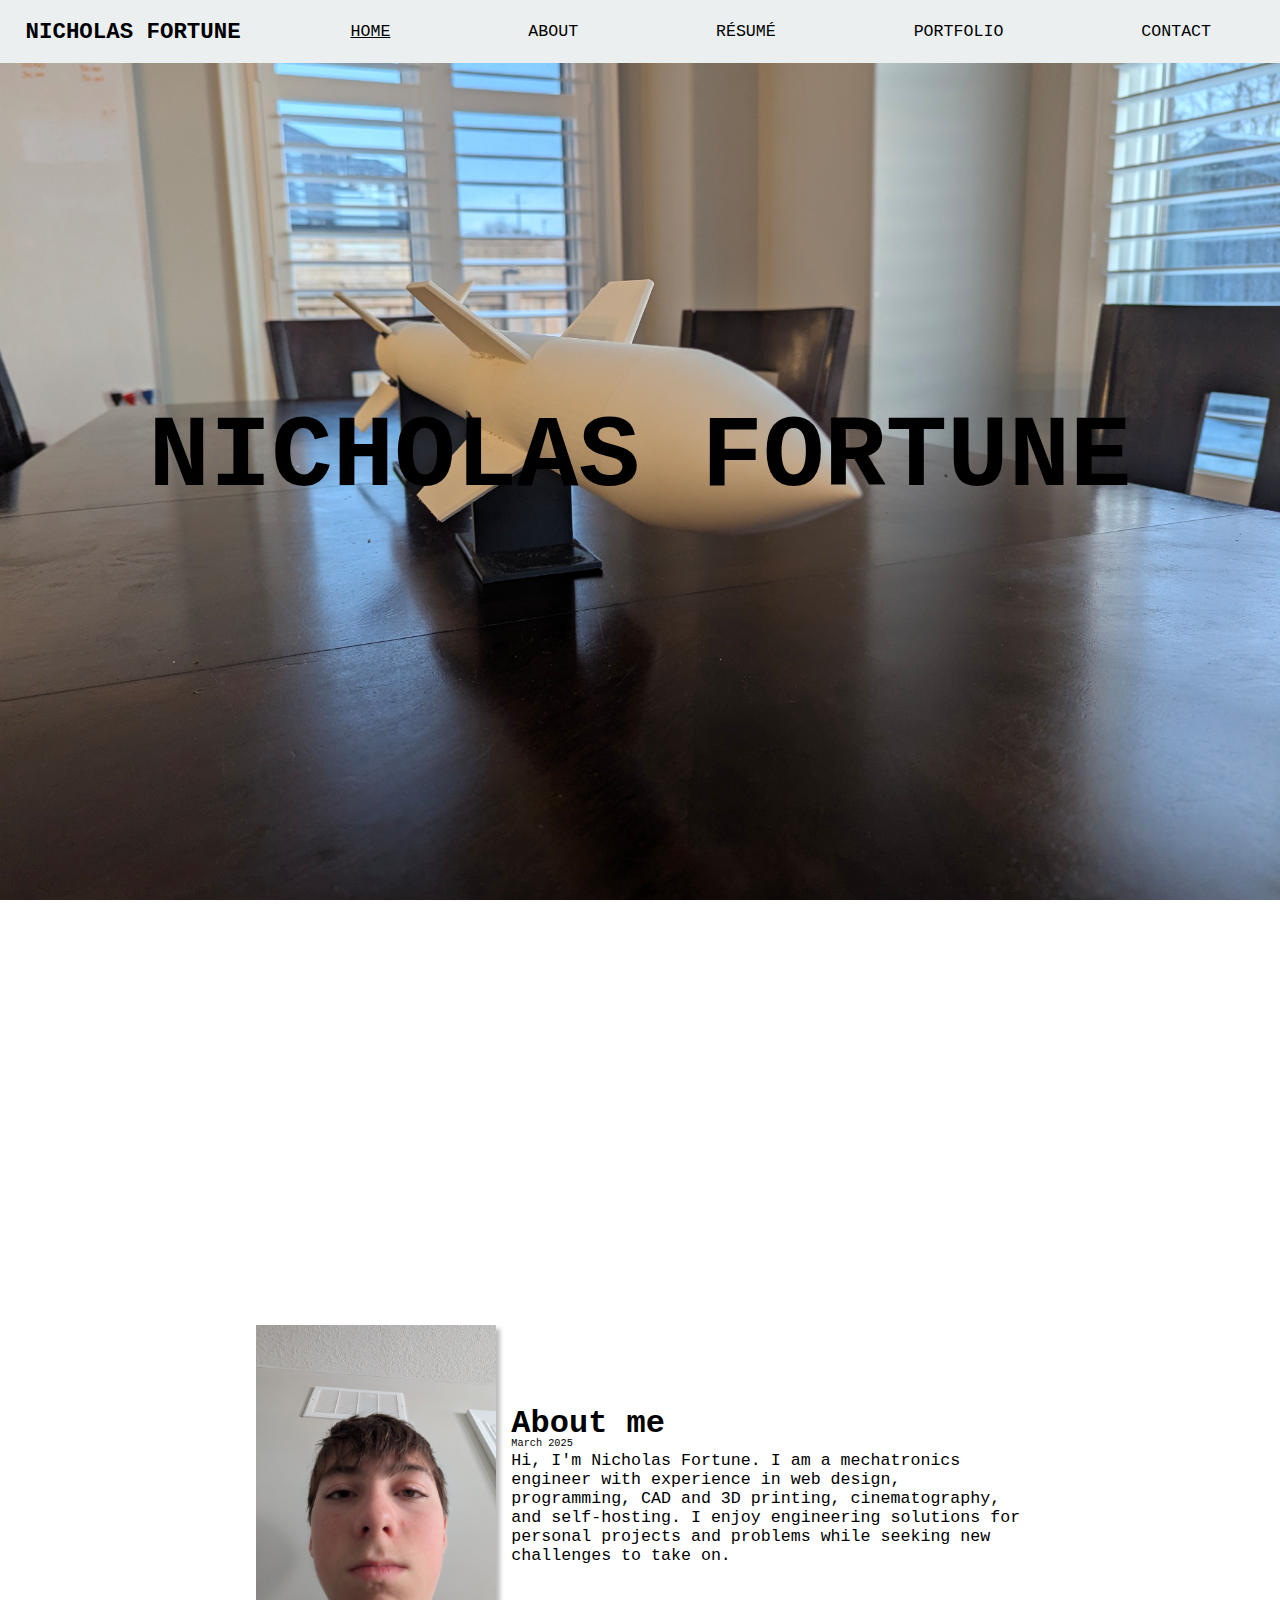
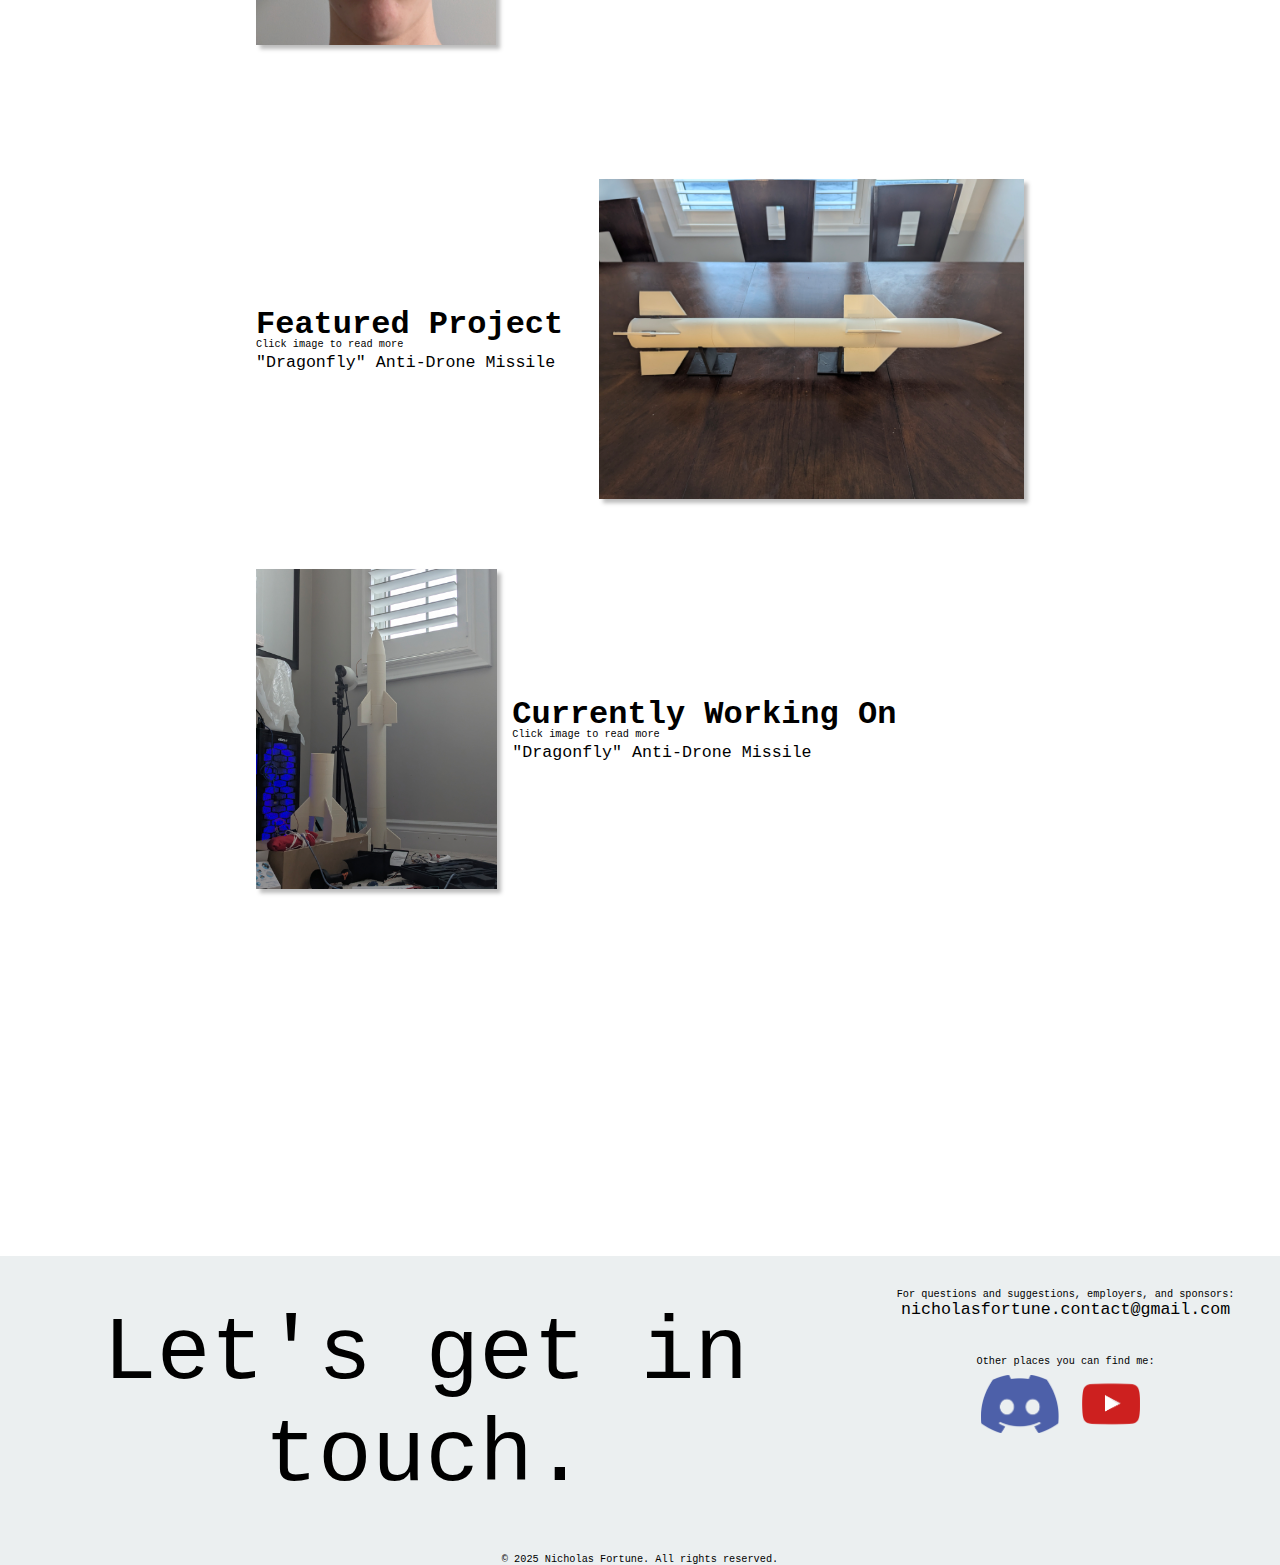
==== index.html @ d5cf0417 "Add files via upload" ====
<!DOCTYPE html>
<html lang="en">
<head>
    <meta charset="UTF-8">
    <meta name="viewport" content="width=device-width, initial-scale=1.0">
    <title>Home</title>
    <link rel="stylesheet" type="text/css" href="/Shared/Shared.css">
    <link rel="stylesheet" type="text/css" href="/Home/Styles.css">
    <script src="/Home/Scripts.js"></script>
</head>
<body>
    <!--Header-->
    <div class="header" id="header">
        <a href="/index.html" style="margin-top: auto; margin-bottom: auto; padding-left: 2%; text-decoration: none; width: 20%;"><h2 style="font-size: 1.75vw; font-weight: bold; text-align: left;">NICHOLAS FORTUNE</h2></a>
        <a href="/index.html" class="headerText" style="text-decoration: underline black;"><h2>HOME</h2></a>
        <a href="/About/About.html" class="headerText"><h2>ABOUT</h2></a>
        <a href="/Resume/Resume.html" class="headerText"><h2>RÉSUMÉ</h2></a>
        <a href="/Portfolio/Portfolio.html" class="headerText"><h2>PORTFOLIO</h2></a>
        <a href="/Contact/Contact.html" class="headerText"><h2>CONTACT</h2></a>
    </div>

    <!--Hero Image-->
    <div class="heroContainer" id="heroContainer">
        <img src="/Home/Images/HeroImg.jpg" class="heroImage" id="heroImage">
        <div class="heroText" id="heroText">NICHOLAS FORTUNE</div>
    </div>
    
    <!--Body-->
    <div class="bodyContainer">
        <div class="aboutMeContainer">
            <img src="/Home/Images/Me.jpg" class="aboutMeImage">
            <div class="aboutMeText">
                <h1 style="line-height: 2vw;">About me</h1>
                <h3 style="margin-bottom: 0.2vw">March 2025</h3>
                <h2>Hi, I'm Nicholas Fortune. I am a mechatronics engineer with experience in web design, programming, CAD and 3D printing, cinematography, and self-hosting. I enjoy engineering solutions for personal projects and problems while seeking new challenges to take on.</h2>
            </div>
        </div>
        <div class="featuredProjectContainer">
            <img src="/Home/Images/Featured Project.jpg" class="featuredProjectImage">
            <div class="featuredProjectText">
                <h1 style="line-height: 2vw;">Featured Project</h1>
                <h3 style="margin-bottom: 0.25vw">Click image to read more</h3>
                <h2>"Dragonfly" Anti-Drone Missile</h2>
            </div>
        </div>
        <div class="currentlyWorkingOnContainer">
            <img src="/Home/Images/Currently Working On.jpg" class="currentlyWorkingOnImage">
            <div class="currentlyWorkingOnText">
                <h1 style="line-height: 2vw;">Currently Working On</h1>
                <h3 style="margin-bottom: 0.2vw">Click image to read more</h3>
                <h2>"Dragonfly" Anti-Drone Missile</h2>
            </div>
        </div>
    </div>

    <!--Footer-->
    <div id="footer"></div>
</body>
</html>
---- Shared/Shared.css ----
::-webkit-scrollbar-thumb {
    background-color: rgba(0, 0, 0, 0.25);
  }
  ::-webkit-scrollbar {
    overflow: overlay;
  }
  html {
    scroll-behavior: smooth;
  }
  body {
     margin: 0%;
  }
  #loading {
    display: flex;
    position: fixed;
    z-index: 100;
    width: 100%;
    height: 100%;
    background-position: center;
  }
  h1 {
    color: black;
    font-family: 'Trebuchet MS', monospace;
    font-weight: bold;
    font-size: 2.5vw;
    margin: 0%;
  }
  h2 {
    color: black;
    font-family: 'Trebuchet MS', monospace;
    font-weight: normal;
    font-size: 1.3vw;
    margin: 0%;
  }
  h3 {
    color: black;
    font-family: 'Trebuchet MS', monospace;
    font-weight: lighter;
    font-size: 0.8vw;
    margin: 0%;
  }
  hr {
    width: 60%;
    height: 2px;
    background-color: black;
    border: none;
    margin-top: 5vh;
    margin-bottom: 5vh;
  }
  .text {
    color: black;
    font-family: 'Trebuchet MS', monospace;
    font-weight: normal;
    margin: 0%;
  }
  .header {
    position: fixed;
    display: flex;
    background-color:#ebeff0;
    width: 100%;
    height: 7vh;
    z-index: 10000;
  }
  .headerText {
    margin: auto;
    text-decoration: none;
  }
.footerContainer {
    margin-top: 33vh;
    display: flex;
    background-color:#ebeff0;
    width: 100%;
    height: 33vh;
  }
  .footerLeft {
    flex-grow: 5;
    color: black;
    font-family: 'Trebuchet MS', monospace;
    font-size: 7vw;
    order: 0;
    margin: auto;
    width: 70%;
  }
  .footerTitle {
    color: black;
    font-family: 'Trebuchet MS', monospace;
    font-size: 7vw;
    margin: auto;
    text-align: center;
  }
  .footerSocialLinks {
    width: 50%;
    display: flex;
    height: 25%;
    justify-content: center;
    margin-inline: auto;
  }
  .footerLinks {
    flex-grow: 5;
    order: 1;
    width: 30%;
    padding: 2rem;
  }
  .footerLogoContainer {
    display: flex;
    justify-content: center;
    width: 50%;
    height: auto;
  }
  .footerLogos {
    width: 100%;
    height: auto;
    object-fit: contain;
  }
---- Home/Styles.css ----
.heroContainer {
   padding-top: 7vh;
   position: relative;
   width: 100%;
   height: 93vh;
   overflow: hidden;
   margin-bottom: 33vh;
 }
 .heroImage {
   width: 100%;
   position: absolute;
   top: 50%;
   left: 50%;
   transform: translate(-50%, -50%);
   z-index: 0;
 }
 .heroText {
   width: 100%;
   position: absolute;
   top: 50%;
   transform: translate(0%, -50%);
   z-index: 1000;
   font-family: 'Trebuchet MS', monospace;
   font-weight: bold;
   text-align: center;
   font-size: 8vw;
   user-select: none;
   text-shadow: 2px 2px 40px rgba(255, 255, 255, 0.125);
 }
 .bodyContainer {
   position: relative;
   width: 100%;
   overflow: hidden;
 }
 .aboutMeContainer {
   display: flex;
   width: 60%;
   margin: auto;
   margin-top: 10%;
   margin-bottom: 10%;
   justify-content: center;
   align-items: center;  
 }
 .aboutMeImage {
   order: 0;
   height: 25vw;
   width: auto;
   margin: 0%;
   margin-bottom: 6px;
   margin-right: 2%;
   box-shadow: 4px 4px 4px #00000044;
 }
 .aboutMeText {
   flex-grow: 5;
   order: 1;
   width: 20%;
   margin: auto;
 }
 .featuredProjectContainer {
   display: flex;
   width: 60%;
   margin: auto;
   margin-top: 5%;
   margin-bottom: 5%;
 }
 .featuredProjectImage {
   order: 1;
   height: 25vw;
   width: auto;
   margin: 0%;
   margin-bottom: 6px;
   margin-left: 2%;
   box-shadow: 4px 4px 4px #00000044;
 }
 .featuredProjectText {
   flex-grow: 5;
   order: 0;
   width: 20%;
   margin: auto;
 }
 .currentlyWorkingOnContainer {
   display: flex;
   width: 60%;
   margin: auto;
   margin-top: 5%;
   margin-bottom: 5%;
 }
 .currentlyWorkingOnImage {
   order: 0;
   height: 25vw;
   width: auto;
   margin: 0%;
   margin-bottom: 6px;
   margin-right: 2%;
   box-shadow: 4px 4px 4px #00000044;
 }
 .currentlyWorkingOnText {
   flex-grow: 5;
   order: 1;
   width: 20%;
   margin: auto;
 }
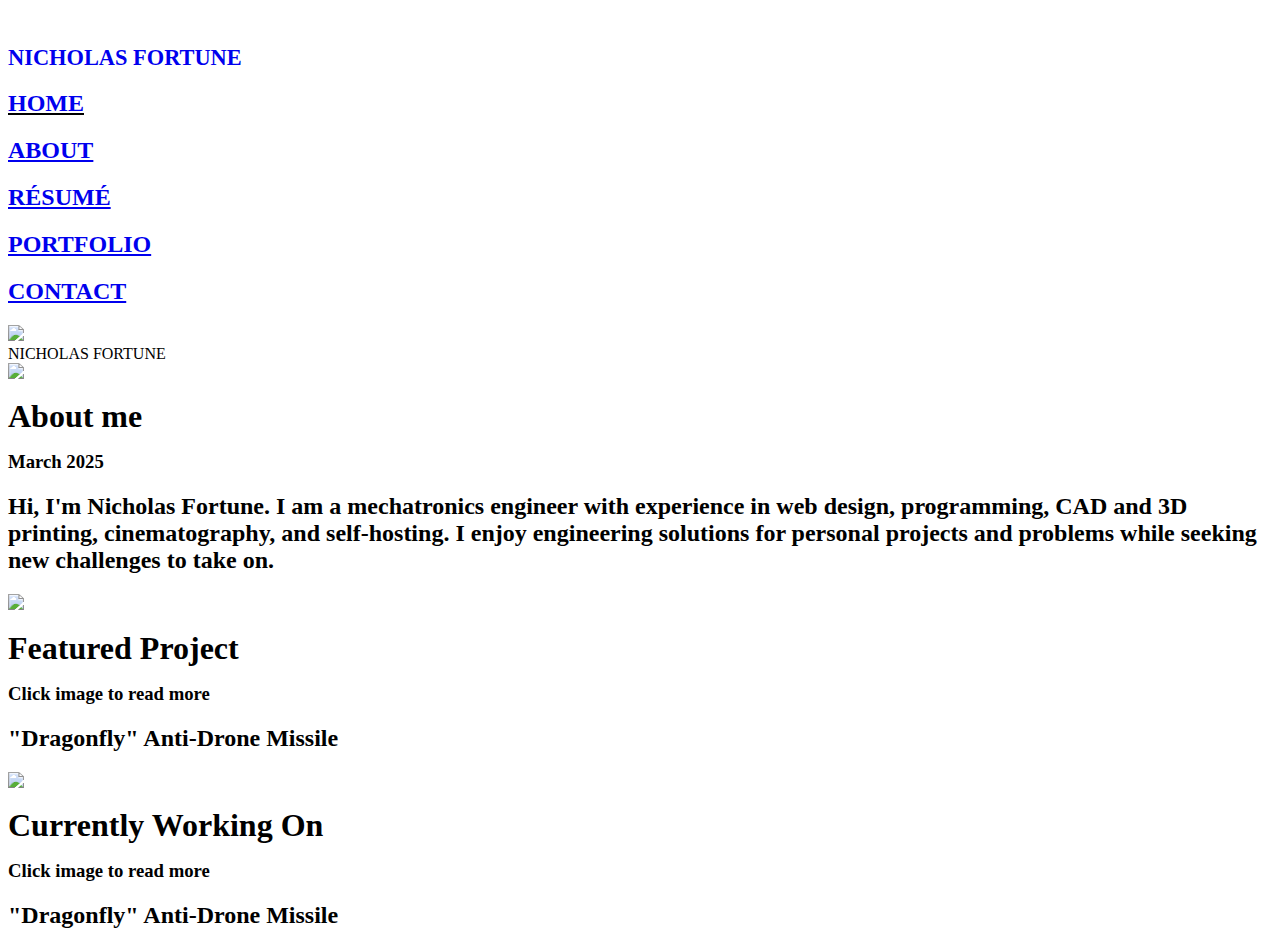
==== commit f7842878: "Update index.html" ====
--- a/index.html
+++ b/index.html
@@ -4,31 +4,31 @@
     <meta charset="UTF-8">
     <meta name="viewport" content="width=device-width, initial-scale=1.0">
     <title>Home</title>
-    <link rel="stylesheet" type="text/css" href="/Shared/Shared.css">
-    <link rel="stylesheet" type="text/css" href="/Home/Styles.css">
-    <script src="/Home/Scripts.js"></script>
+    <link rel="stylesheet" type="text/css" href="/root/Shared/Shared.css">
+    <link rel="stylesheet" type="text/css" href="/root/Home/Styles.css">
+    <script src="/root/Home/Scripts.js"></script>
 </head>
 <body>
     <!--Header-->
     <div class="header" id="header">
-        <a href="/index.html" style="margin-top: auto; margin-bottom: auto; padding-left: 2%; text-decoration: none; width: 20%;"><h2 style="font-size: 1.75vw; font-weight: bold; text-align: left;">NICHOLAS FORTUNE</h2></a>
-        <a href="/index.html" class="headerText" style="text-decoration: underline black;"><h2>HOME</h2></a>
-        <a href="/About/About.html" class="headerText"><h2>ABOUT</h2></a>
-        <a href="/Resume/Resume.html" class="headerText"><h2>RÉSUMÉ</h2></a>
-        <a href="/Portfolio/Portfolio.html" class="headerText"><h2>PORTFOLIO</h2></a>
-        <a href="/Contact/Contact.html" class="headerText"><h2>CONTACT</h2></a>
+        <a href="/root/index.html" style="margin-top: auto; margin-bottom: auto; padding-left: 2%; text-decoration: none; width: 20%;"><h2 style="font-size: 1.75vw; font-weight: bold; text-align: left;">NICHOLAS FORTUNE</h2></a>
+        <a href="/root/index.html" class="headerText" style="text-decoration: underline black;"><h2>HOME</h2></a>
+        <a href="/root/About/About.html" class="headerText"><h2>ABOUT</h2></a>
+        <a href="/root/Resume/Resume.html" class="headerText"><h2>RÉSUMÉ</h2></a>
+        <a href="/root/Portfolio/Portfolio.html" class="headerText"><h2>PORTFOLIO</h2></a>
+        <a href="/root/Contact/Contact.html" class="headerText"><h2>CONTACT</h2></a>
     </div>
 
     <!--Hero Image-->
     <div class="heroContainer" id="heroContainer">
-        <img src="/Home/Images/HeroImg.jpg" class="heroImage" id="heroImage">
+        <img src="/root/Home/Images/HeroImg.jpg" class="heroImage" id="heroImage">
         <div class="heroText" id="heroText">NICHOLAS FORTUNE</div>
     </div>
     
     <!--Body-->
     <div class="bodyContainer">
         <div class="aboutMeContainer">
-            <img src="/Home/Images/Me.jpg" class="aboutMeImage">
+            <img src="/root/Home/Images/Me.jpg" class="aboutMeImage">
             <div class="aboutMeText">
                 <h1 style="line-height: 2vw;">About me</h1>
                 <h3 style="margin-bottom: 0.2vw">March 2025</h3>
@@ -36,7 +36,7 @@
             </div>
         </div>
         <div class="featuredProjectContainer">
-            <img src="/Home/Images/Featured Project.jpg" class="featuredProjectImage">
+            <img src="/root/Home/Images/Featured Project.jpg" class="featuredProjectImage">
             <div class="featuredProjectText">
                 <h1 style="line-height: 2vw;">Featured Project</h1>
                 <h3 style="margin-bottom: 0.25vw">Click image to read more</h3>
@@ -44,7 +44,7 @@
             </div>
         </div>
         <div class="currentlyWorkingOnContainer">
-            <img src="/Home/Images/Currently Working On.jpg" class="currentlyWorkingOnImage">
+            <img src="/root/Home/Images/Currently Working On.jpg" class="currentlyWorkingOnImage">
             <div class="currentlyWorkingOnText">
                 <h1 style="line-height: 2vw;">Currently Working On</h1>
                 <h3 style="margin-bottom: 0.2vw">Click image to read more</h3>
@@ -56,4 +56,4 @@
     <!--Footer-->
     <div id="footer"></div>
 </body>
-</html>+</html>
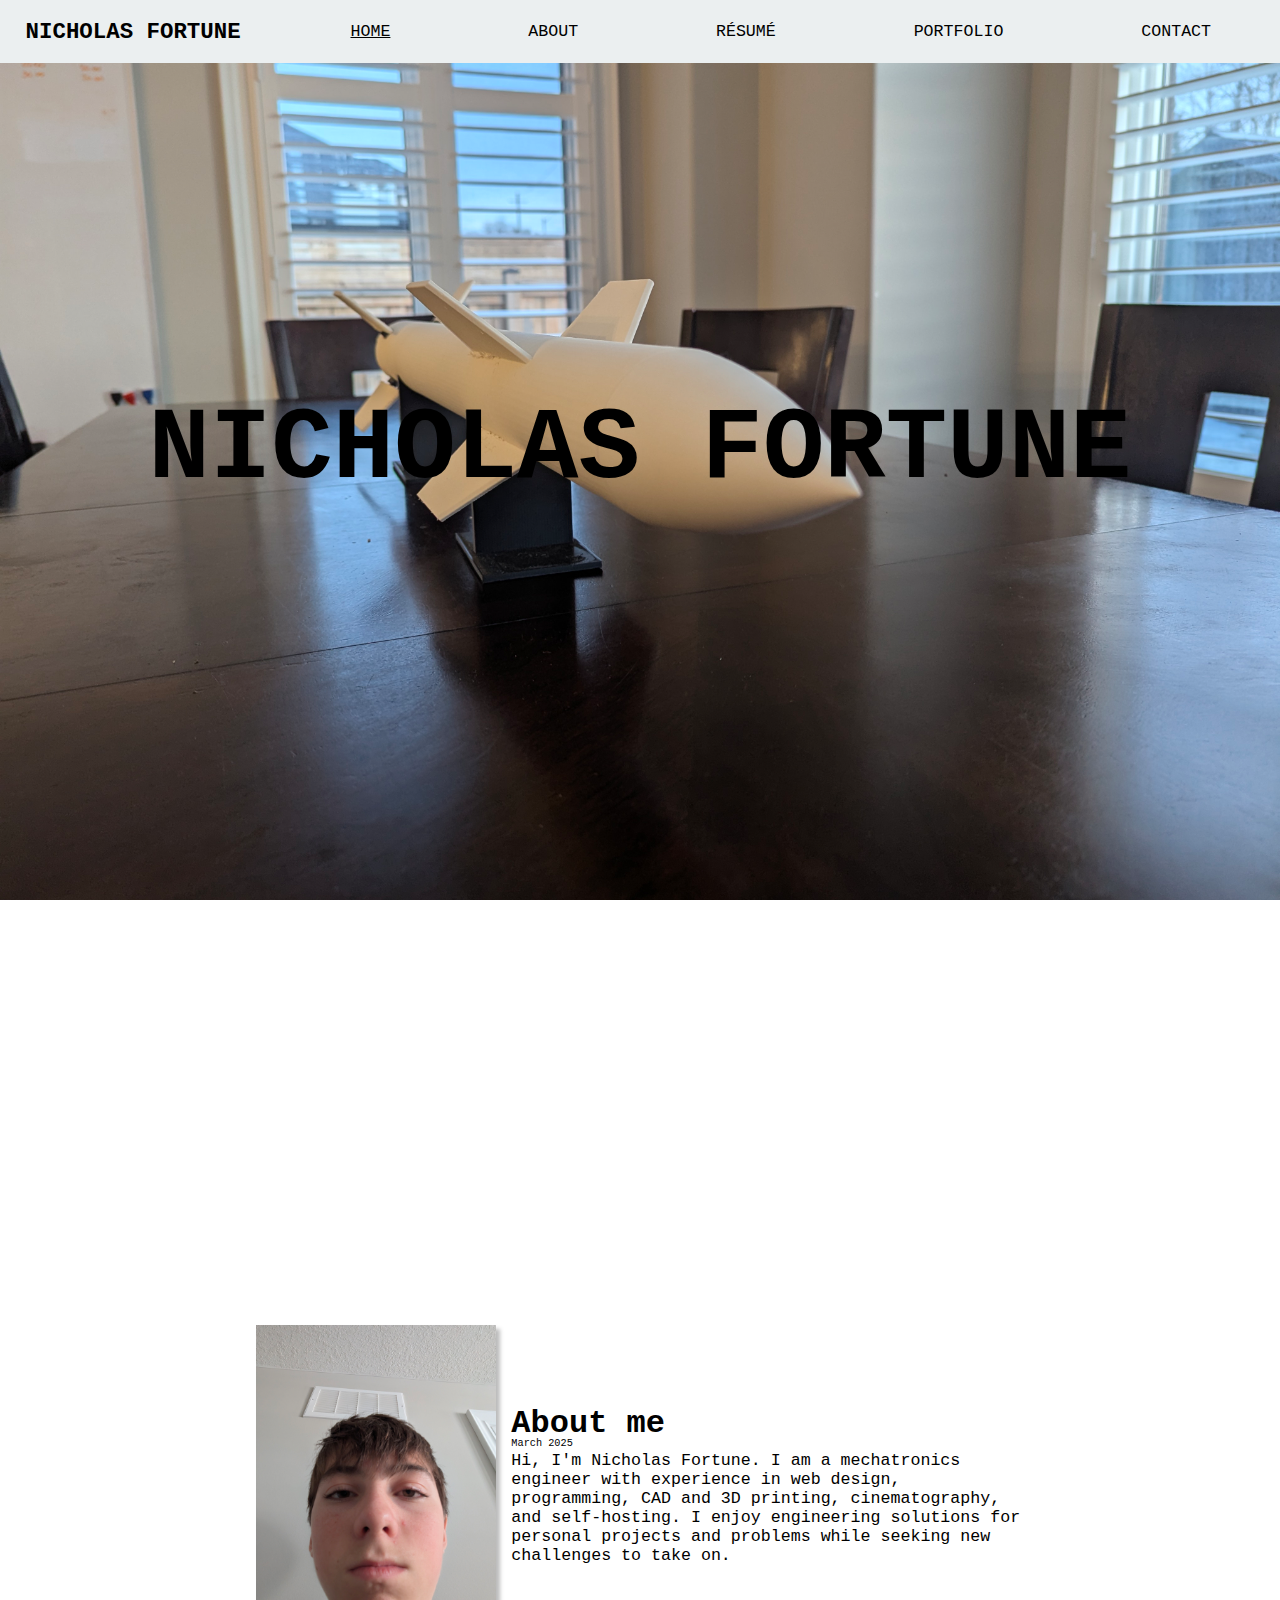
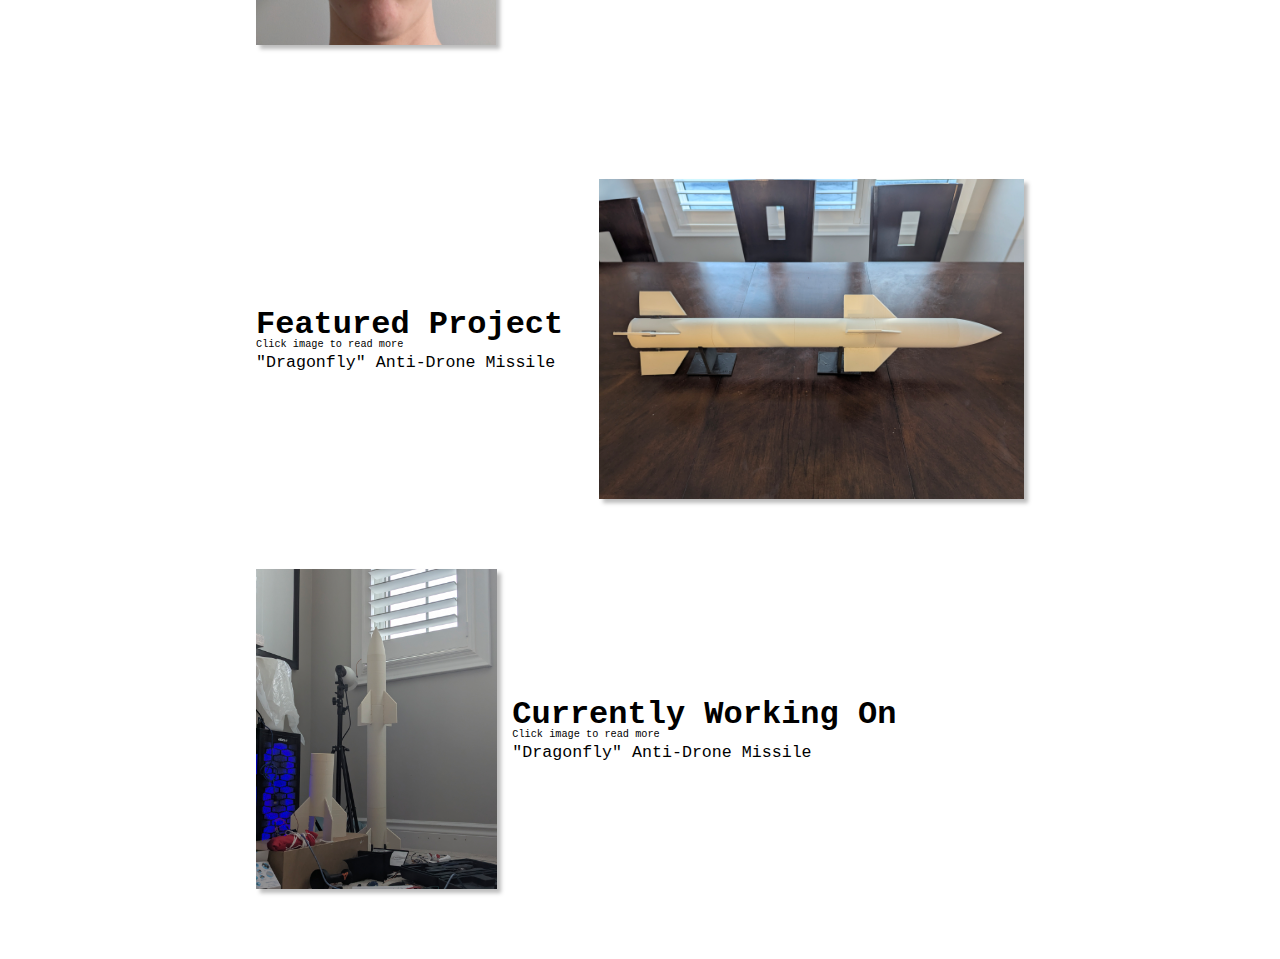
==== commit e0dc42d1: "Update index.html" ====
--- a/index.html
+++ b/index.html
@@ -4,31 +4,31 @@
     <meta charset="UTF-8">
     <meta name="viewport" content="width=device-width, initial-scale=1.0">
     <title>Home</title>
-    <link rel="stylesheet" type="text/css" href="/root/Shared/Shared.css">
-    <link rel="stylesheet" type="text/css" href="/root/Home/Styles.css">
-    <script src="/root/Home/Scripts.js"></script>
+    <link rel="stylesheet" type="text/css" href="/Shared/Shared.css">
+    <link rel="stylesheet" type="text/css" href="/Home/Styles.css">
+    <script src="/Website/Home/Scripts.js"></script>
 </head>
 <body>
     <!--Header-->
     <div class="header" id="header">
-        <a href="/root/index.html" style="margin-top: auto; margin-bottom: auto; padding-left: 2%; text-decoration: none; width: 20%;"><h2 style="font-size: 1.75vw; font-weight: bold; text-align: left;">NICHOLAS FORTUNE</h2></a>
-        <a href="/root/index.html" class="headerText" style="text-decoration: underline black;"><h2>HOME</h2></a>
-        <a href="/root/About/About.html" class="headerText"><h2>ABOUT</h2></a>
-        <a href="/root/Resume/Resume.html" class="headerText"><h2>RÉSUMÉ</h2></a>
-        <a href="/root/Portfolio/Portfolio.html" class="headerText"><h2>PORTFOLIO</h2></a>
-        <a href="/root/Contact/Contact.html" class="headerText"><h2>CONTACT</h2></a>
+        <a href="/index.html" style="margin-top: auto; margin-bottom: auto; padding-left: 2%; text-decoration: none; width: 20%;"><h2 style="font-size: 1.75vw; font-weight: bold; text-align: left;">NICHOLAS FORTUNE</h2></a>
+        <a href="/index.html" class="headerText" style="text-decoration: underline black;"><h2>HOME</h2></a>
+        <a href="/About/About.html" class="headerText"><h2>ABOUT</h2></a>
+        <a href="/Resume/Resume.html" class="headerText"><h2>RÉSUMÉ</h2></a>
+        <a href="/Portfolio/Portfolio.html" class="headerText"><h2>PORTFOLIO</h2></a>
+        <a href="/Contact/Contact.html" class="headerText"><h2>CONTACT</h2></a>
     </div>
 
     <!--Hero Image-->
     <div class="heroContainer" id="heroContainer">
-        <img src="/root/Home/Images/HeroImg.jpg" class="heroImage" id="heroImage">
+        <img src="/Home/Images/HeroImg.jpg" class="heroImage" id="heroImage">
         <div class="heroText" id="heroText">NICHOLAS FORTUNE</div>
     </div>
     
     <!--Body-->
     <div class="bodyContainer">
         <div class="aboutMeContainer">
-            <img src="/root/Home/Images/Me.jpg" class="aboutMeImage">
+            <img src="/Home/Images/Me.jpg" class="aboutMeImage">
             <div class="aboutMeText">
                 <h1 style="line-height: 2vw;">About me</h1>
                 <h3 style="margin-bottom: 0.2vw">March 2025</h3>
@@ -36,7 +36,7 @@
             </div>
         </div>
         <div class="featuredProjectContainer">
-            <img src="/root/Home/Images/Featured Project.jpg" class="featuredProjectImage">
+            <img src="/Home/Images/Featured Project.jpg" class="featuredProjectImage">
             <div class="featuredProjectText">
                 <h1 style="line-height: 2vw;">Featured Project</h1>
                 <h3 style="margin-bottom: 0.25vw">Click image to read more</h3>
@@ -44,7 +44,7 @@
             </div>
         </div>
         <div class="currentlyWorkingOnContainer">
-            <img src="/root/Home/Images/Currently Working On.jpg" class="currentlyWorkingOnImage">
+            <img src="/Home/Images/Currently Working On.jpg" class="currentlyWorkingOnImage">
             <div class="currentlyWorkingOnText">
                 <h1 style="line-height: 2vw;">Currently Working On</h1>
                 <h3 style="margin-bottom: 0.2vw">Click image to read more</h3>
--- a/Shared/Shared.css
+++ b/Shared/Shared.css
@@ -0,0 +1,114 @@
+  ::-webkit-scrollbar-thumb {
+    background-color: rgba(0, 0, 0, 0.25);
+  }
+  ::-webkit-scrollbar {
+    overflow: overlay;
+  }
+  html {
+    scroll-behavior: smooth;
+  }
+  body {
+     margin: 0%;
+  }
+  #loading {
+    display: flex;
+    position: fixed;
+    z-index: 100;
+    width: 100%;
+    height: 100%;
+    background-position: center;
+  }
+  h1 {
+    color: black;
+    font-family: 'Trebuchet MS', monospace;
+    font-weight: bold;
+    font-size: 2.5vw;
+    margin: 0%;
+  }
+  h2 {
+    color: black;
+    font-family: 'Trebuchet MS', monospace;
+    font-weight: normal;
+    font-size: 1.3vw;
+    margin: 0%;
+  }
+  h3 {
+    color: black;
+    font-family: 'Trebuchet MS', monospace;
+    font-weight: lighter;
+    font-size: 0.8vw;
+    margin: 0%;
+  }
+  hr {
+    width: 60%;
+    height: 2px;
+    background-color: black;
+    border: none;
+    margin-top: 5vh;
+    margin-bottom: 5vh;
+  }
+  .text {
+    color: black;
+    font-family: 'Trebuchet MS', monospace;
+    font-weight: normal;
+    margin: 0%;
+  }
+  .header {
+    position: fixed;
+    display: flex;
+    background-color:#ebeff0;
+    width: 100%;
+    height: 7vh;
+    z-index: 10000;
+  }
+  .headerText {
+    margin: auto;
+    text-decoration: none;
+  }
+.footerContainer {
+    margin-top: 33vh;
+    display: flex;
+    background-color:#ebeff0;
+    width: 100%;
+    height: 33vh;
+  }
+  .footerLeft {
+    flex-grow: 5;
+    color: black;
+    font-family: 'Trebuchet MS', monospace;
+    font-size: 7vw;
+    order: 0;
+    margin: auto;
+    width: 70%;
+  }
+  .footerTitle {
+    color: black;
+    font-family: 'Trebuchet MS', monospace;
+    font-size: 7vw;
+    margin: auto;
+    text-align: center;
+  }
+  .footerSocialLinks {
+    width: 50%;
+    display: flex;
+    height: 25%;
+    justify-content: center;
+    margin-inline: auto;
+  }
+  .footerLinks {
+    flex-grow: 5;
+    order: 1;
+    width: 30%;
+    padding: 2rem;
+  }
+  .footerLogoContainer {
+    display: flex;
+    justify-content: center;
+    width: 50%;
+    height: auto;
+  }
+  .footerLogos {
+    width: 100%;
+    height: auto;
+    object-fit: contain;
+  }--- a/Home/Styles.css
+++ b/Home/Styles.css
@@ -0,0 +1,102 @@
+ .heroContainer {
+   padding-top: 7vh;
+   position: relative;
+   width: 100%;
+   height: 93vh;
+   overflow: hidden;
+   margin-bottom: 33vh;
+ }
+ .heroImage {
+   width: 100%;
+   position: absolute;
+   top: 50%;
+   left: 50%;
+   transform: translate(-50%, -50%);
+   z-index: 0;
+ }
+ .heroText {
+   width: 100%;
+   position: absolute;
+   top: 50%;
+   transform: translate(0%, -50%);
+   z-index: 1000;
+   font-family: 'Trebuchet MS', monospace;
+   font-weight: bold;
+   text-align: center;
+   font-size: 8vw;
+   user-select: none;
+   text-shadow: 2px 2px 40px rgba(255, 255, 255, 0.125);
+ }
+ .bodyContainer {
+   position: relative;
+   width: 100%;
+   overflow: hidden;
+ }
+ .aboutMeContainer {
+   display: flex;
+   width: 60%;
+   margin: auto;
+   margin-top: 10%;
+   margin-bottom: 10%;
+   justify-content: center;
+   align-items: center;  
+ }
+ .aboutMeImage {
+   order: 0;
+   height: 25vw;
+   width: auto;
+   margin: 0%;
+   margin-bottom: 6px;
+   margin-right: 2%;
+   box-shadow: 4px 4px 4px #00000044;
+ }
+ .aboutMeText {
+   flex-grow: 5;
+   order: 1;
+   width: 20%;
+   margin: auto;
+ }
+ .featuredProjectContainer {
+   display: flex;
+   width: 60%;
+   margin: auto;
+   margin-top: 5%;
+   margin-bottom: 5%;
+ }
+ .featuredProjectImage {
+   order: 1;
+   height: 25vw;
+   width: auto;
+   margin: 0%;
+   margin-bottom: 6px;
+   margin-left: 2%;
+   box-shadow: 4px 4px 4px #00000044;
+ }
+ .featuredProjectText {
+   flex-grow: 5;
+   order: 0;
+   width: 20%;
+   margin: auto;
+ }
+ .currentlyWorkingOnContainer {
+   display: flex;
+   width: 60%;
+   margin: auto;
+   margin-top: 5%;
+   margin-bottom: 5%;
+ }
+ .currentlyWorkingOnImage {
+   order: 0;
+   height: 25vw;
+   width: auto;
+   margin: 0%;
+   margin-bottom: 6px;
+   margin-right: 2%;
+   box-shadow: 4px 4px 4px #00000044;
+ }
+ .currentlyWorkingOnText {
+   flex-grow: 5;
+   order: 1;
+   width: 20%;
+   margin: auto;
+ }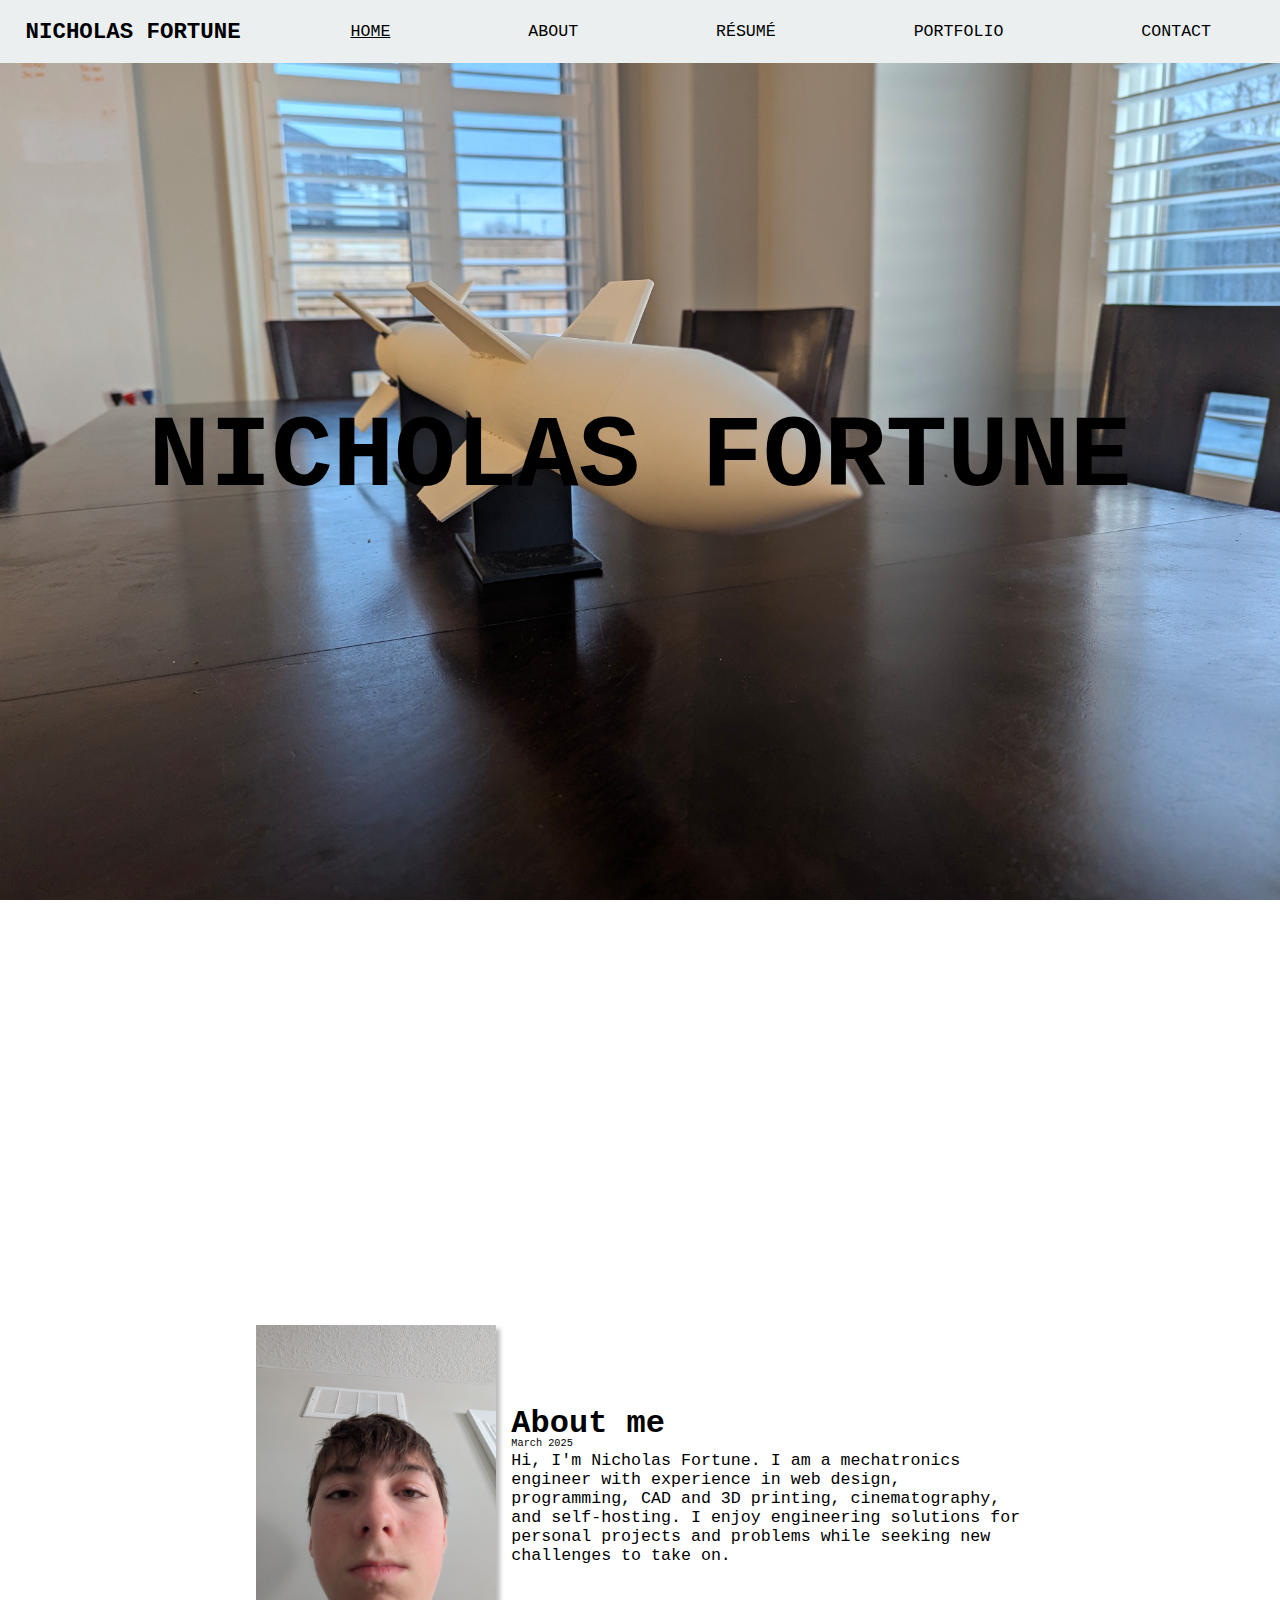
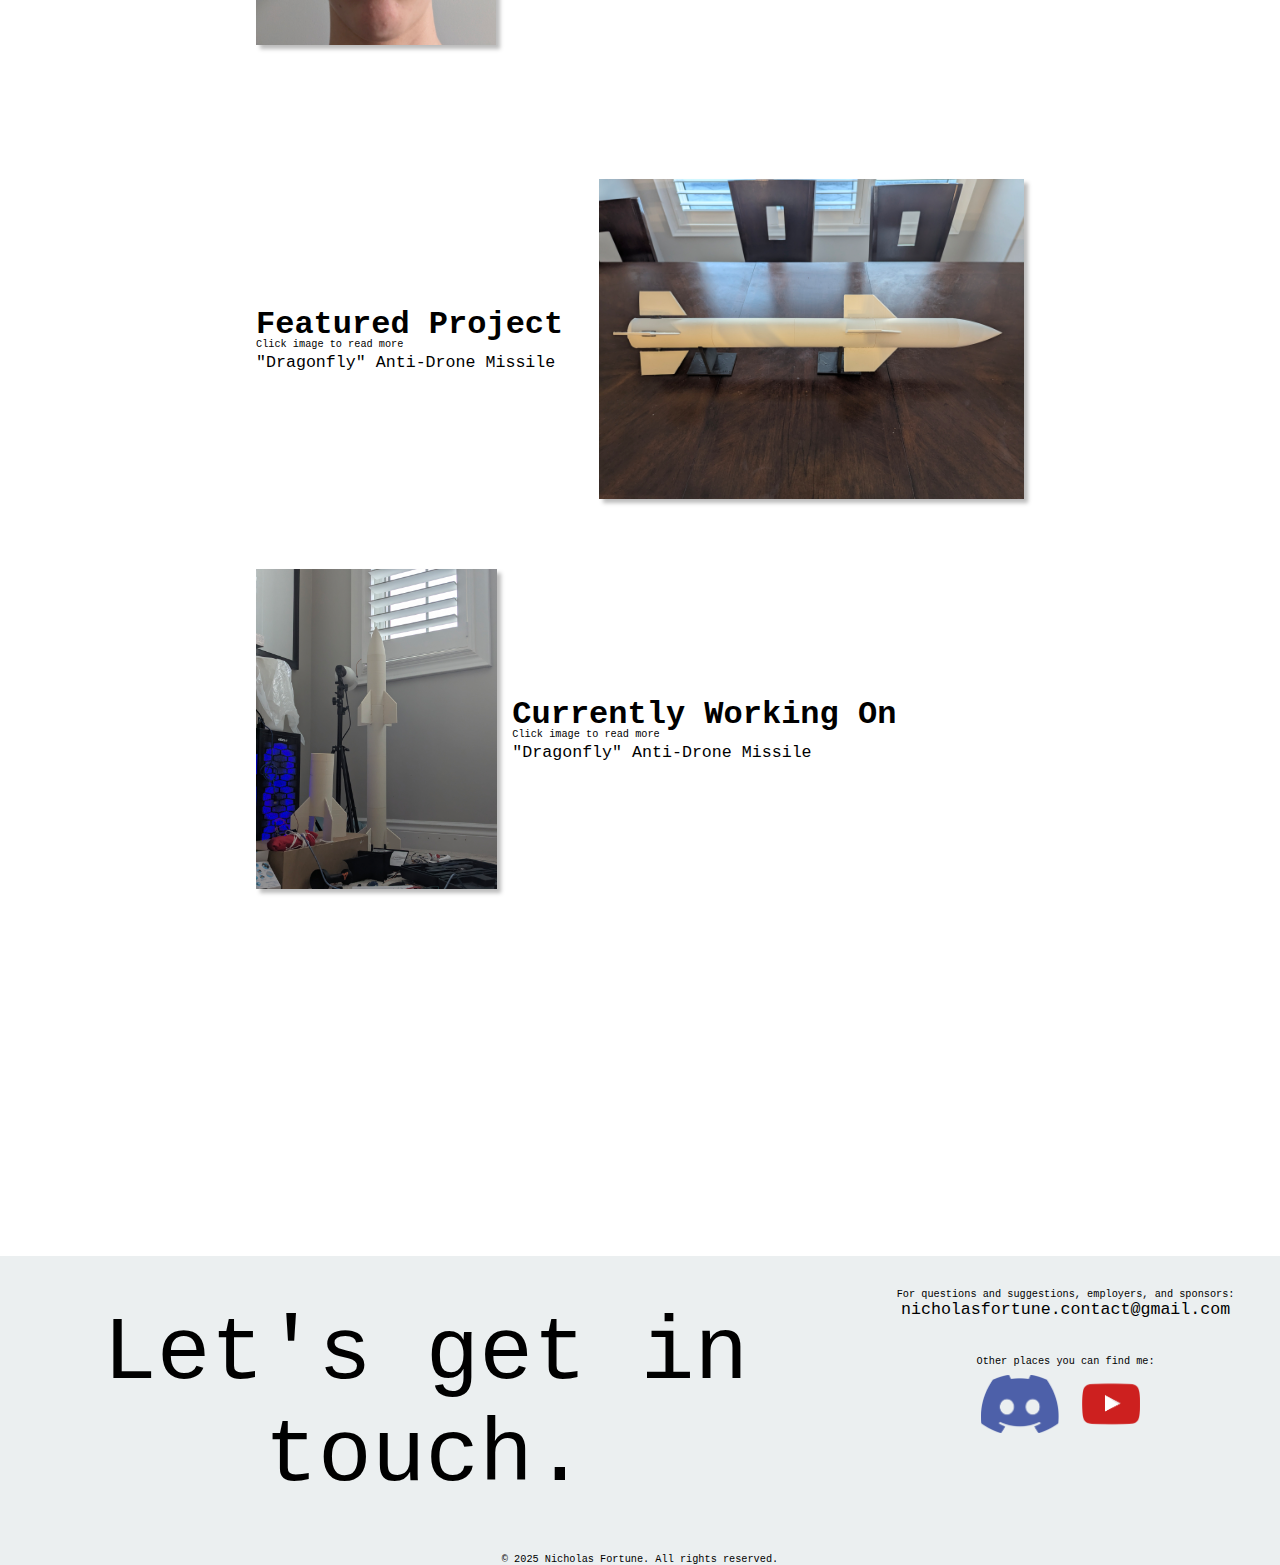
==== commit 96fb82a4: "Update index.html" ====
--- a/index.html
+++ b/index.html
@@ -6,7 +6,7 @@
     <title>Home</title>
     <link rel="stylesheet" type="text/css" href="/Shared/Shared.css">
     <link rel="stylesheet" type="text/css" href="/Home/Styles.css">
-    <script src="/Website/Home/Scripts.js"></script>
+    <script src="/Home/Scripts.js"></script>
 </head>
 <body>
     <!--Header-->
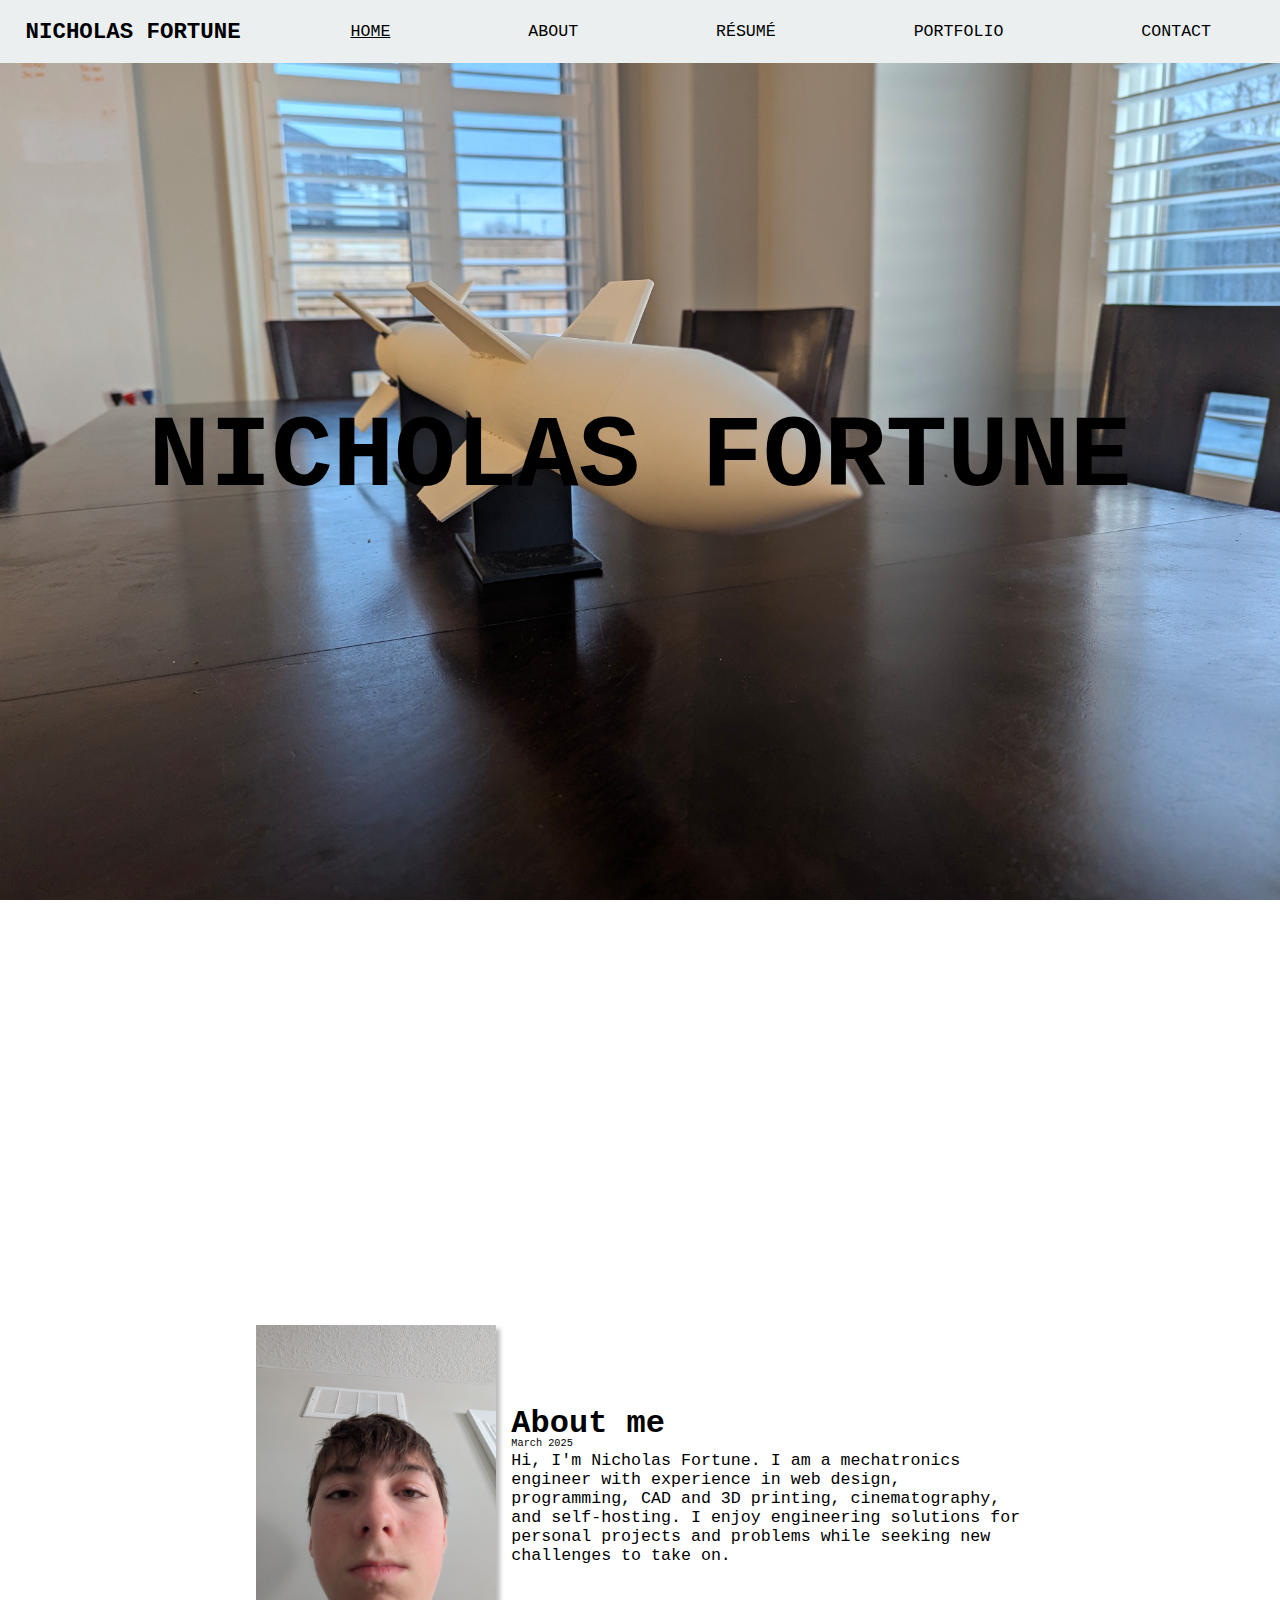
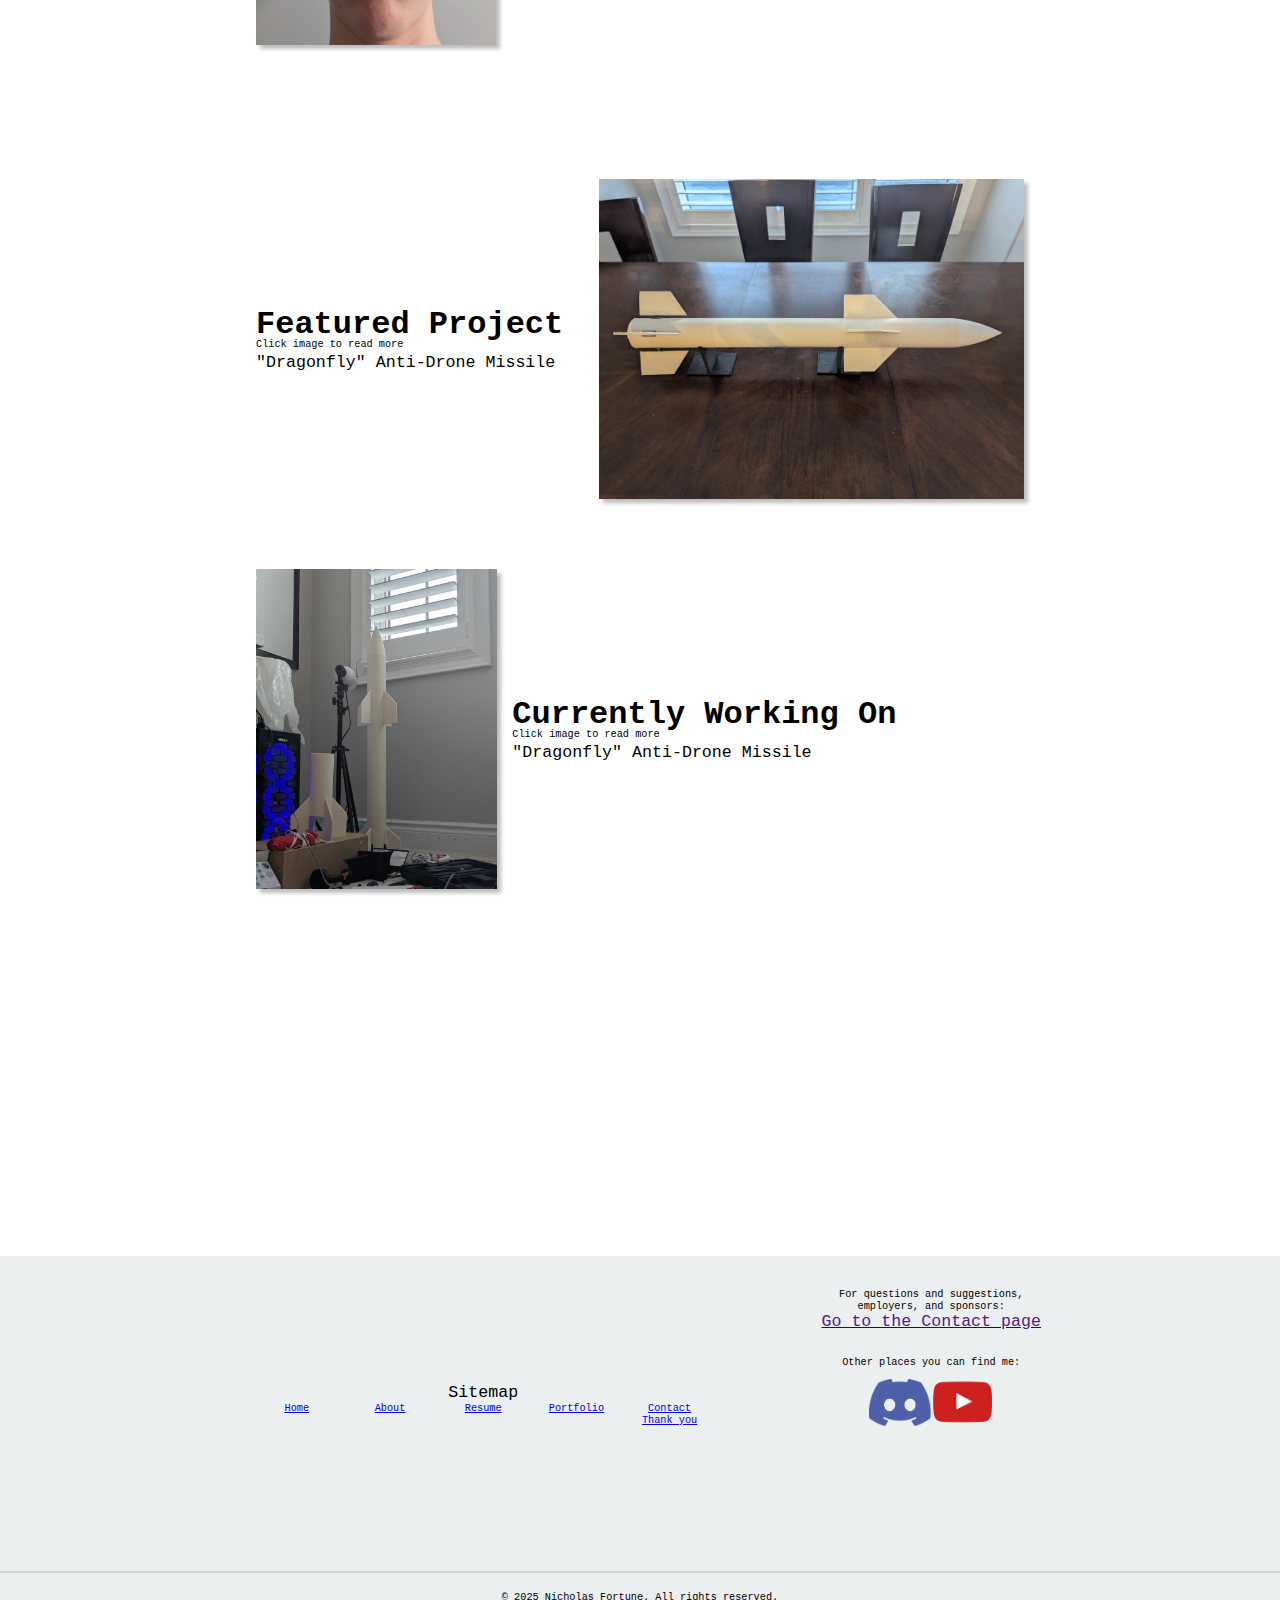
==== commit 61060a9f: "Add files via upload" ====
--- a/index.html
+++ b/index.html
@@ -3,7 +3,8 @@
 <head>
     <meta charset="UTF-8">
     <meta name="viewport" content="width=device-width, initial-scale=1.0">
-    <title>Home</title>
+    <meta name="description" content="Nicholas Fortune's personal website, showcasing engineering projects and more.">
+    <title>Home - Nicholas Fortune</title>
     <link rel="stylesheet" type="text/css" href="/Shared/Shared.css">
     <link rel="stylesheet" type="text/css" href="/Home/Styles.css">
     <script src="/Home/Scripts.js"></script>
@@ -11,12 +12,12 @@
 <body>
     <!--Header-->
     <div class="header" id="header">
-        <a href="/index.html" style="margin-top: auto; margin-bottom: auto; padding-left: 2%; text-decoration: none; width: 20%;"><h2 style="font-size: 1.75vw; font-weight: bold; text-align: left;">NICHOLAS FORTUNE</h2></a>
-        <a href="/index.html" class="headerText" style="text-decoration: underline black;"><h2>HOME</h2></a>
-        <a href="/About/About.html" class="headerText"><h2>ABOUT</h2></a>
-        <a href="/Resume/Resume.html" class="headerText"><h2>RÉSUMÉ</h2></a>
-        <a href="/Portfolio/Portfolio.html" class="headerText"><h2>PORTFOLIO</h2></a>
-        <a href="/Contact/Contact.html" class="headerText"><h2>CONTACT</h2></a>
+        <a href="/" style="margin-top: auto; margin-bottom: auto; padding-left: 2%; text-decoration: none; width: 20%;"><h2 style="font-size: 1.75vw; font-weight: bold; text-align: left;">NICHOLAS FORTUNE</h2></a>
+        <a href="/" class="headerText" style="text-decoration: underline black;"><h2>HOME</h2></a>
+        <a href="/About/" class="headerText"><h2>ABOUT</h2></a>
+        <a href="/Resume/" class="headerText"><h2>RÉSUMÉ</h2></a>
+        <a href="/Portfolio/" class="headerText"><h2>PORTFOLIO</h2></a>
+        <a href="/Contact/" class="headerText"><h2>CONTACT</h2></a>
     </div>
 
     <!--Hero Image-->
@@ -56,4 +57,4 @@
     <!--Footer-->
     <div id="footer"></div>
 </body>
-</html>
+</html>--- a/Shared/Shared.css
+++ b/Shared/Shared.css
@@ -65,28 +65,29 @@
     margin: auto;
     text-decoration: none;
   }
-.footerContainer {
+  .footerContainer {
+    align-self: center;
     margin-top: 33vh;
     display: flex;
     background-color:#ebeff0;
-    width: 100%;
+    padding-inline: 15%;
+    width: 70%;
     height: 33vh;
   }
   .footerLeft {
-    flex-grow: 5;
-    color: black;
-    font-family: 'Trebuchet MS', monospace;
-    font-size: 7vw;
     order: 0;
     margin: auto;
-    width: 70%;
+    width: 80%;
+    padding-inline: 10%;
+    display: flex;
   }
-  .footerTitle {
-    color: black;
-    font-family: 'Trebuchet MS', monospace;
-    font-size: 7vw;
-    margin: auto;
+  .footerLeftContainer {
+    flex-direction: column;
     text-align: center;
+    display: flex;
+    background-color:#ebeff0;
+    font-size: 1vw;
+    width: 100%;
   }
   .footerSocialLinks {
     width: 50%;
